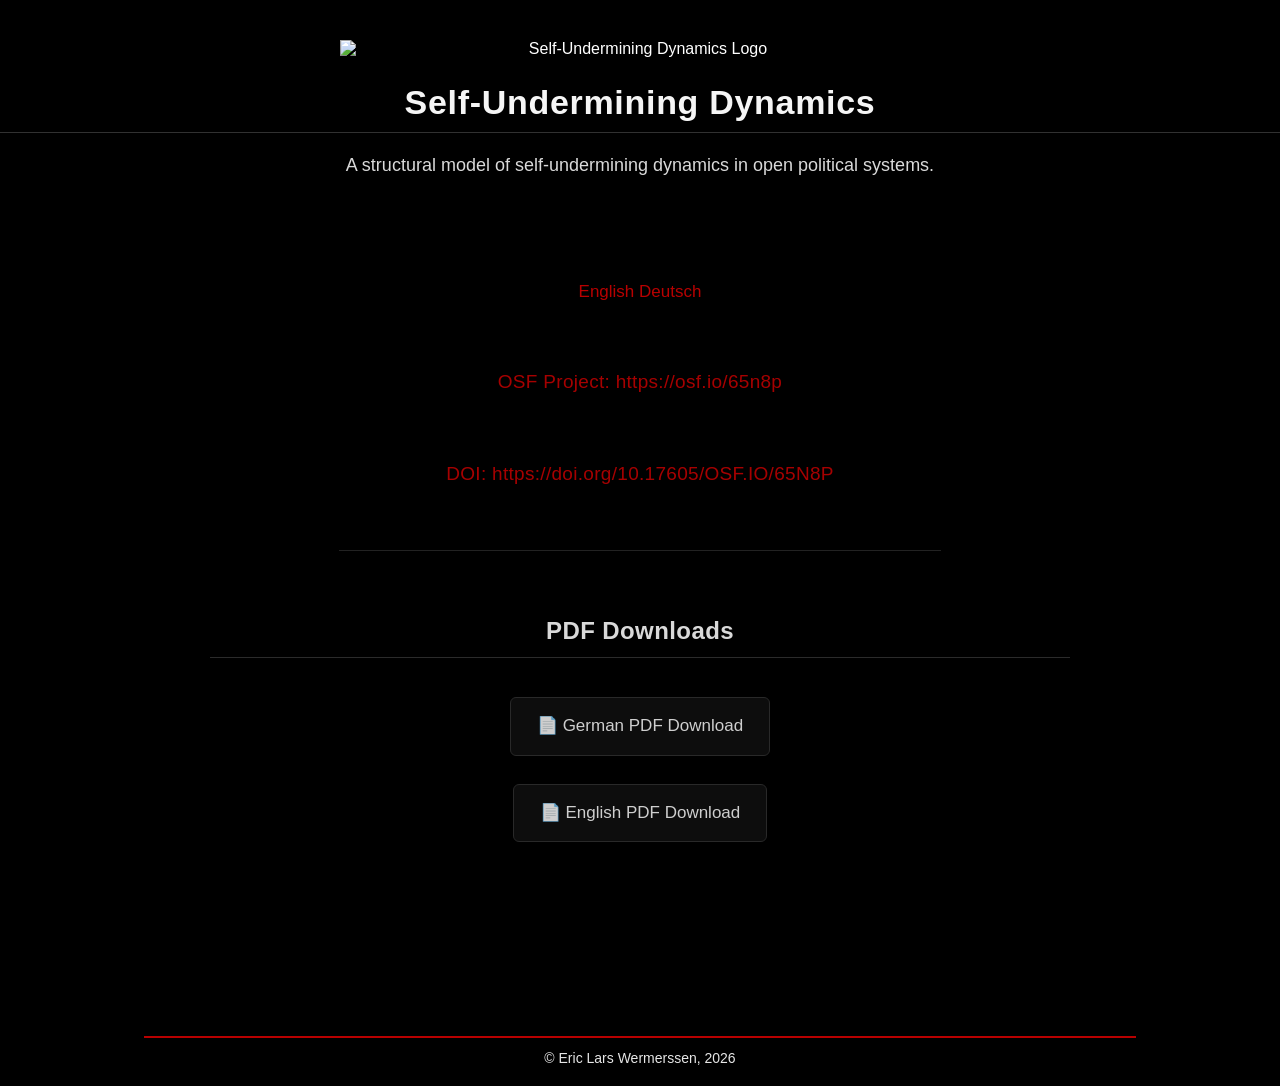
==== index.html @ 3ce1b457 "Add files via upload" ====
<!DOCTYPE html>
<html lang="en">
<head>
    <meta charset="UTF-8">
    <title>Self‑Undermining Dynamics</title>
    <link rel="stylesheet" href="style.css">
</head>

<body>

<header class="root-header">
    <img src="assets/logo.png"
         alt="Self‑Undermining Dynamics Logo"
         class="root-logo">

    <h1 class="root-title">Self‑Undermining Dynamics</h1>
    <p class="root-sub">
        A structural model of self‑undermining dynamics in open political systems.
    </p>
</header>

<main>
    <div class="root-wrapper">

        <div class="lang-buttons">
            <a class="lang-btn" href="en/index.html">English</a>
            <a class="lang-btn" href="de/index.html">Deutsch</a>
        </div>

        <div class="section">
            <a class="osf-link" href="https://osf.io/65n8p" target="_blank">
                OSF Project: https://osf.io/65n8p
            </a>
        </div>

        <div class="section">
            <a class="osf-link" href="https://doi.org/10.17605/OSF.IO/65N8P" target="_blank">
                DOI: https://doi.org/10.17605/OSF.IO/65N8P
            </a>
        </div>

        <div class="divider"></div>

        <div class="section">
            <h2 class="pdf-title">PDF Downloads</h2>

            <a class="download-btn" href="de/selbst-unterminierende-dynamiken-strukturelles-modell.pdf" target="_blank">
                📄 German PDF Download
            </a>

            <br>

            <a class="download-btn" href="en/self-undermining-dynamics-structural-model.pdf" target="_blank">
                📄 English PDF Download
            </a>
        </div>

    </div>
</main>

<footer class="footer">
    <div class="footer-line"></div>
    <div class="footer-text">© Eric Lars Wermerssen, 2026</div>
</footer>

</body>
</html>
---- style.css ----
/* ============================
   GLOBAL
   ============================ */

body {
    margin: 0;
    background-color: #000;
    font-family: "Segoe UI", Arial, sans-serif;
    color: #fff;
}

a {
    color: #fff;
    text-decoration: none;
}

a:hover {
    color: #cc0000;
}


/* ============================
   UNIVERSAL LOGO SYSTEM
   ============================ */

.logo,
.root-logo {
    display: block;
    margin: 0 auto;
    height: auto;
}

/* Unterseiten-Logo */
.logo {
    width: 260px;
    max-width: 90%;
    margin-bottom: 12px;
}

/* Root-Logo */
.root-logo {
    width: 600px;
    max-width: 90%;
    margin-bottom: 25px;
}


/* ============================
   HEADER (en/ und de/)
   ============================ */

.header {
    text-align: center;
    padding: 30px 20px 20px 20px;
    background-color: #000;
    margin-bottom: 20px;
}

.title {
    font-size: 26px;
    font-weight: 600;
    margin-top: 10px;
    opacity: 0.95;
}


/* ============================
   MAIN CONTENT (Unterseiten)
   ============================ */

main {
    padding: 20px;
    font-size: 17px;
    line-height: 1.68;
    max-width: 900px;
    margin: 0 auto;
    padding-top: 12px;
    padding-bottom: 40px;
}

/* Überschriften */
main h2 {
    font-size: 27px;
    margin-top: 15px;
    margin-bottom: 28px;
    letter-spacing: 0.6px;
    opacity: 0.96;
    border-bottom: 1px solid #333;
    padding-bottom: 6px;
}

main h3 {
    font-size: 22px;
    margin-top: 28px;
    margin-bottom: 16px;
    letter-spacing: 0.4px;
    opacity: 0.95;
}

/* Paragraphen */
main p {
    margin-bottom: 26px;
    opacity: 0.93;
}

/* Links im Main */
main a {
    color: #cc0000;
    opacity: 0.9;
    font-weight: 500;
}

main a:hover {
    opacity: 1.0;
}

/* Blockquote */
main blockquote {
    border-left: 3px solid #cc0000;
    padding-left: 14px;
    margin: 24px 0;
    opacity: 0.9;
}

/* Listen */
main ul {
    margin-bottom: 26px;
    padding-left: 24px;
    opacity: 0.92;
}

main li {
    margin-bottom: 10px;
}

/* Tabellen */
main table {
    width: 100%;
    border-collapse: collapse;
    margin: 26px 0;
}

main th, main td {
    border: 1px solid #333;
    padding: 10px 14px;
    text-align: left;
    opacity: 0.92;
}

main th {
    background-color: #111;
    font-weight: 600;
}


/* ============================
   NAVIGATION (Unterseiten)
   ============================ */

.nav {
    text-align: center;
    margin: 40px 0 35px 0;
    padding-bottom: 14px;
    border-bottom: 1px solid #444;
}

.nav a {
    margin: 0 22px;
    font-size: 18px;
    opacity: 0.85;
    letter-spacing: 0.4px;
    transition: opacity 0.2s ease;
}

.nav a:hover {
    opacity: 1.0;
}


/* ============================
   ROOT PAGE (Startseite)
   ============================ */

.root-header {
    text-align: center;
    margin-top: 40px;
    margin-bottom: 40px;
}

.root-title {
    font-size: 34px;
    letter-spacing: 0.7px;
    margin-bottom: 18px;
    opacity: 0.96;
    border-bottom: 1px solid #333;
    padding-bottom: 10px;
}

.root-sub {
    opacity: 0.85;
    max-width: 650px;
    margin: 0 auto 45px auto;
    line-height: 1.65;
    font-size: 18px;
}

.root-wrapper {
    max-width: 900px;
    margin: 0 auto;
    padding: 40px 20px;
    text-align: center;
}

.section {
    margin-top: 60px;
    opacity: 0.9;
}

.osf-link {
    font-size: 19px;
    opacity: 0.9;
    letter-spacing: 0.3px;
}

.osf-link:hover {
    opacity: 1.0;
}

.divider {
    width: 70%;
    height: 1px;
    background-color: #444;
    margin: 60px auto;
    opacity: 0.5;
}

.download-btn {
    display: inline-block;
    padding: 14px 26px;
    margin: 14px 0;
    background-color: #111;
    color: #fff;
    text-decoration: none;
    border-radius: 6px;
    font-size: 17px;
    border: 1px solid #333;
    transition: background-color 0.2s ease, border-color 0.2s ease;
}

.download-btn:hover {
    background-color: #cc0000;
    border-color: #cc0000;
}

.pdf-title {
    font-size: 24px;
    margin-bottom: 25px;
    letter-spacing: 0.4px;
    opacity: 0.95;
}


/* ============================
   FOOTER
   ============================ */

.footer {
    margin-top: 80px;
    padding: 20px;
    text-align: center;
}

.footer-line {
    width: 80%;
    height: 2px;
    background-color: #cc0000;
    margin: 0 auto 12px auto;
    opacity: 0.9;
}

.footer-text {
    color: #fff;
    font-size: 14px;
    opacity: 0.9;
}
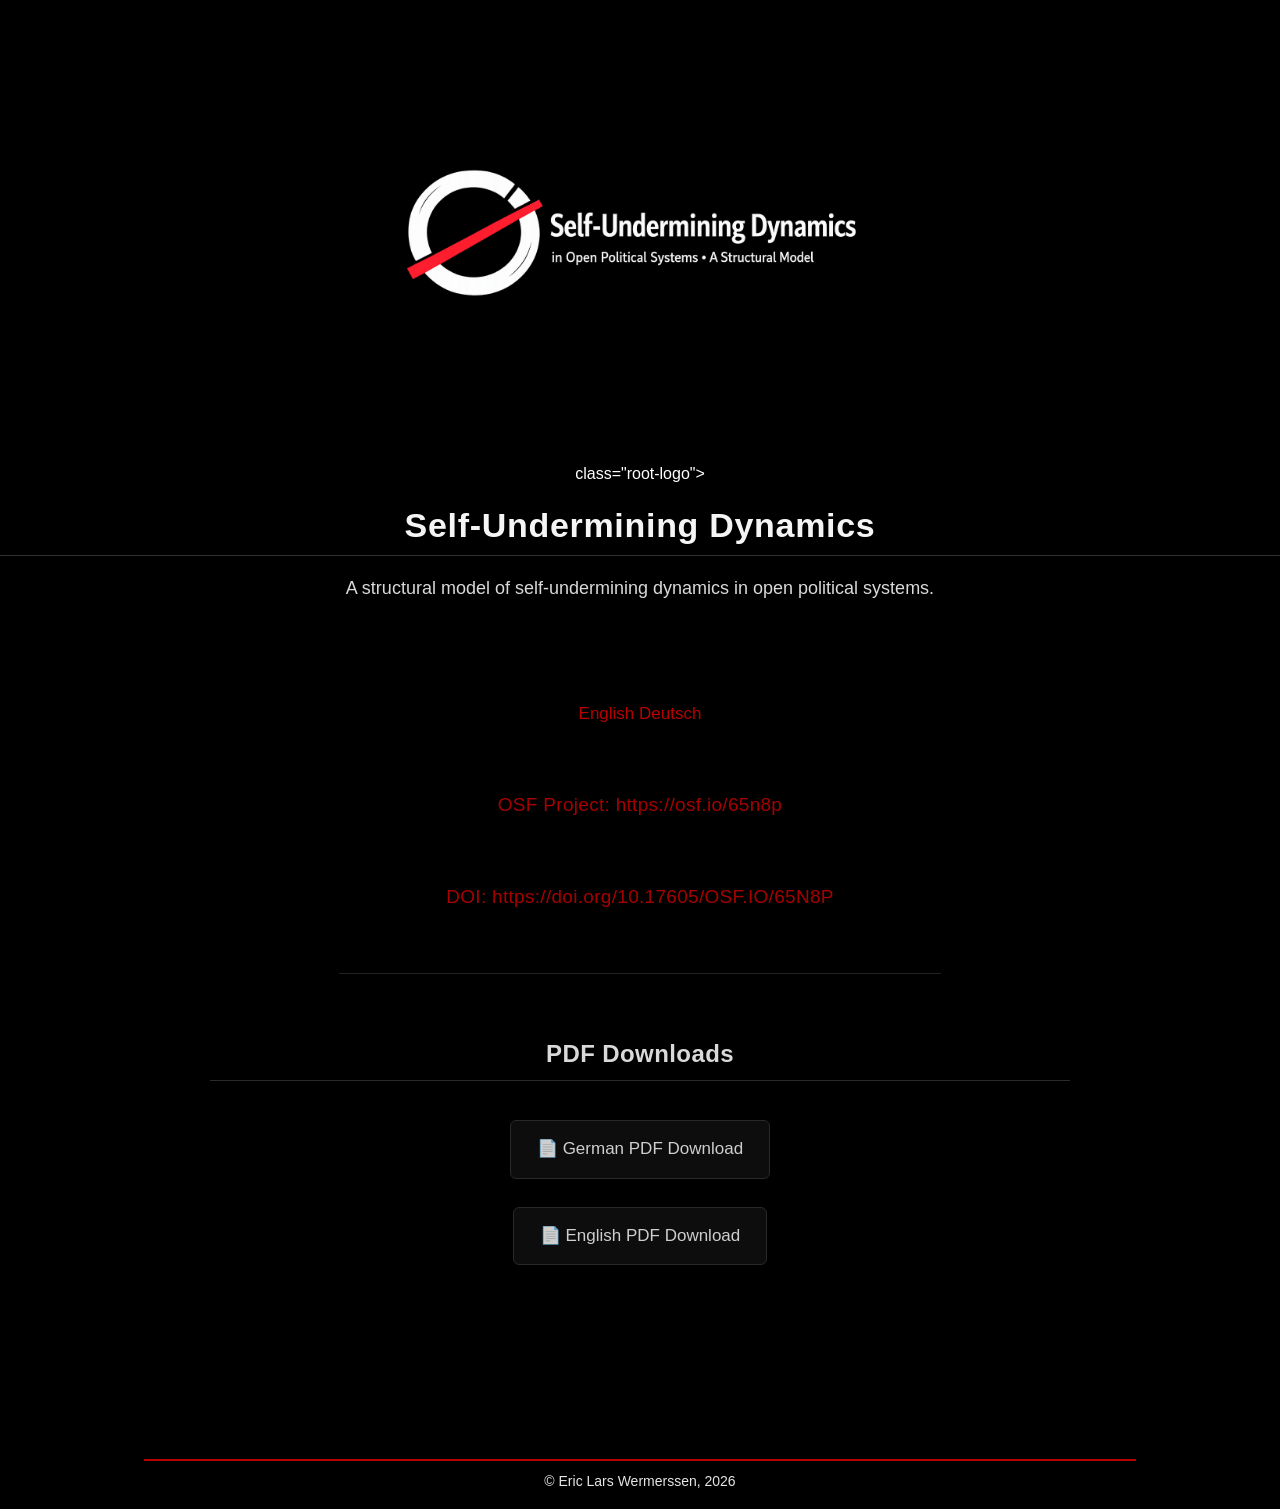
==== commit fb3d64f8: "Update index.html" ====
--- a/index.html
+++ b/index.html
@@ -9,8 +9,8 @@
 <body>
 
 <header class="root-header">
-    <img src="assets/logo.png"
-         alt="Self‑Undermining Dynamics Logo"
+    <img src="logo.png" class="root-logo" alt="Self‑Undermining Dynamics Logo">
+
          class="root-logo">
 
     <h1 class="root-title">Self‑Undermining Dynamics</h1>
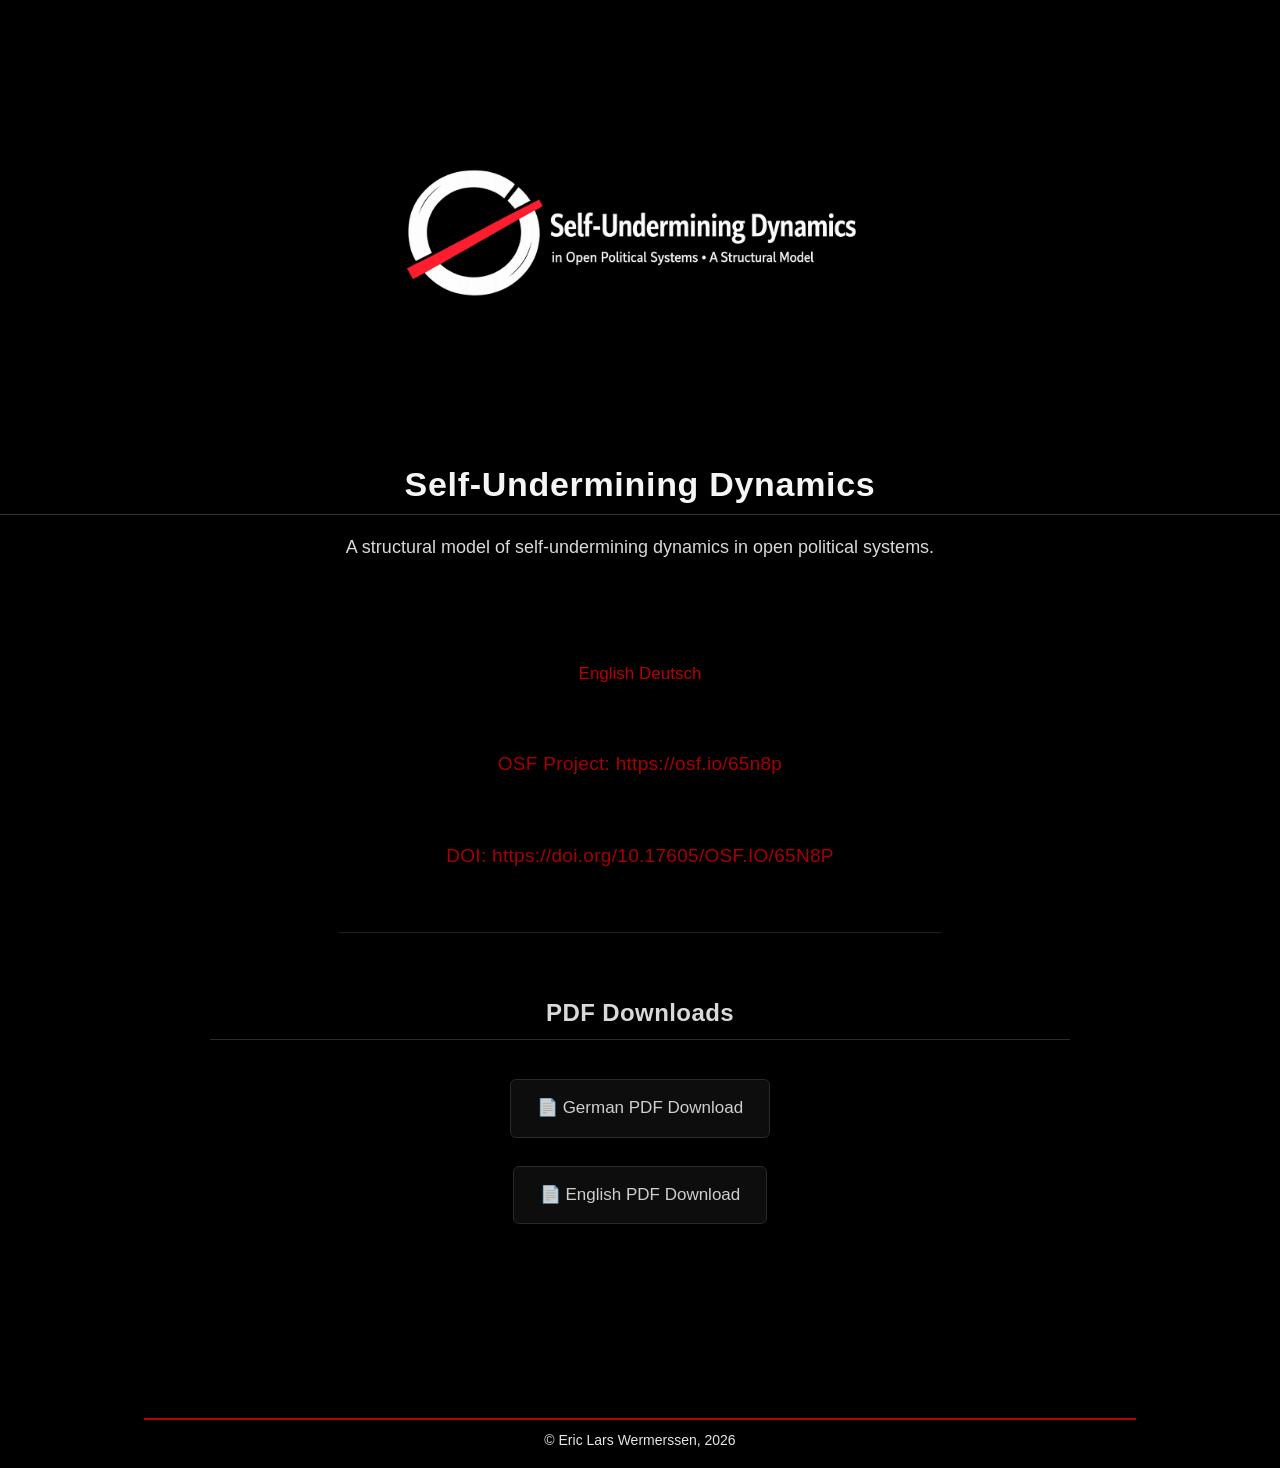
==== commit e6d64a93: "Update index.html" ====
--- a/index.html
+++ b/index.html
@@ -10,8 +10,6 @@
 
 <header class="root-header">
     <img src="logo.png" class="root-logo" alt="Self‑Undermining Dynamics Logo">
-
-         class="root-logo">
 
     <h1 class="root-title">Self‑Undermining Dynamics</h1>
     <p class="root-sub">
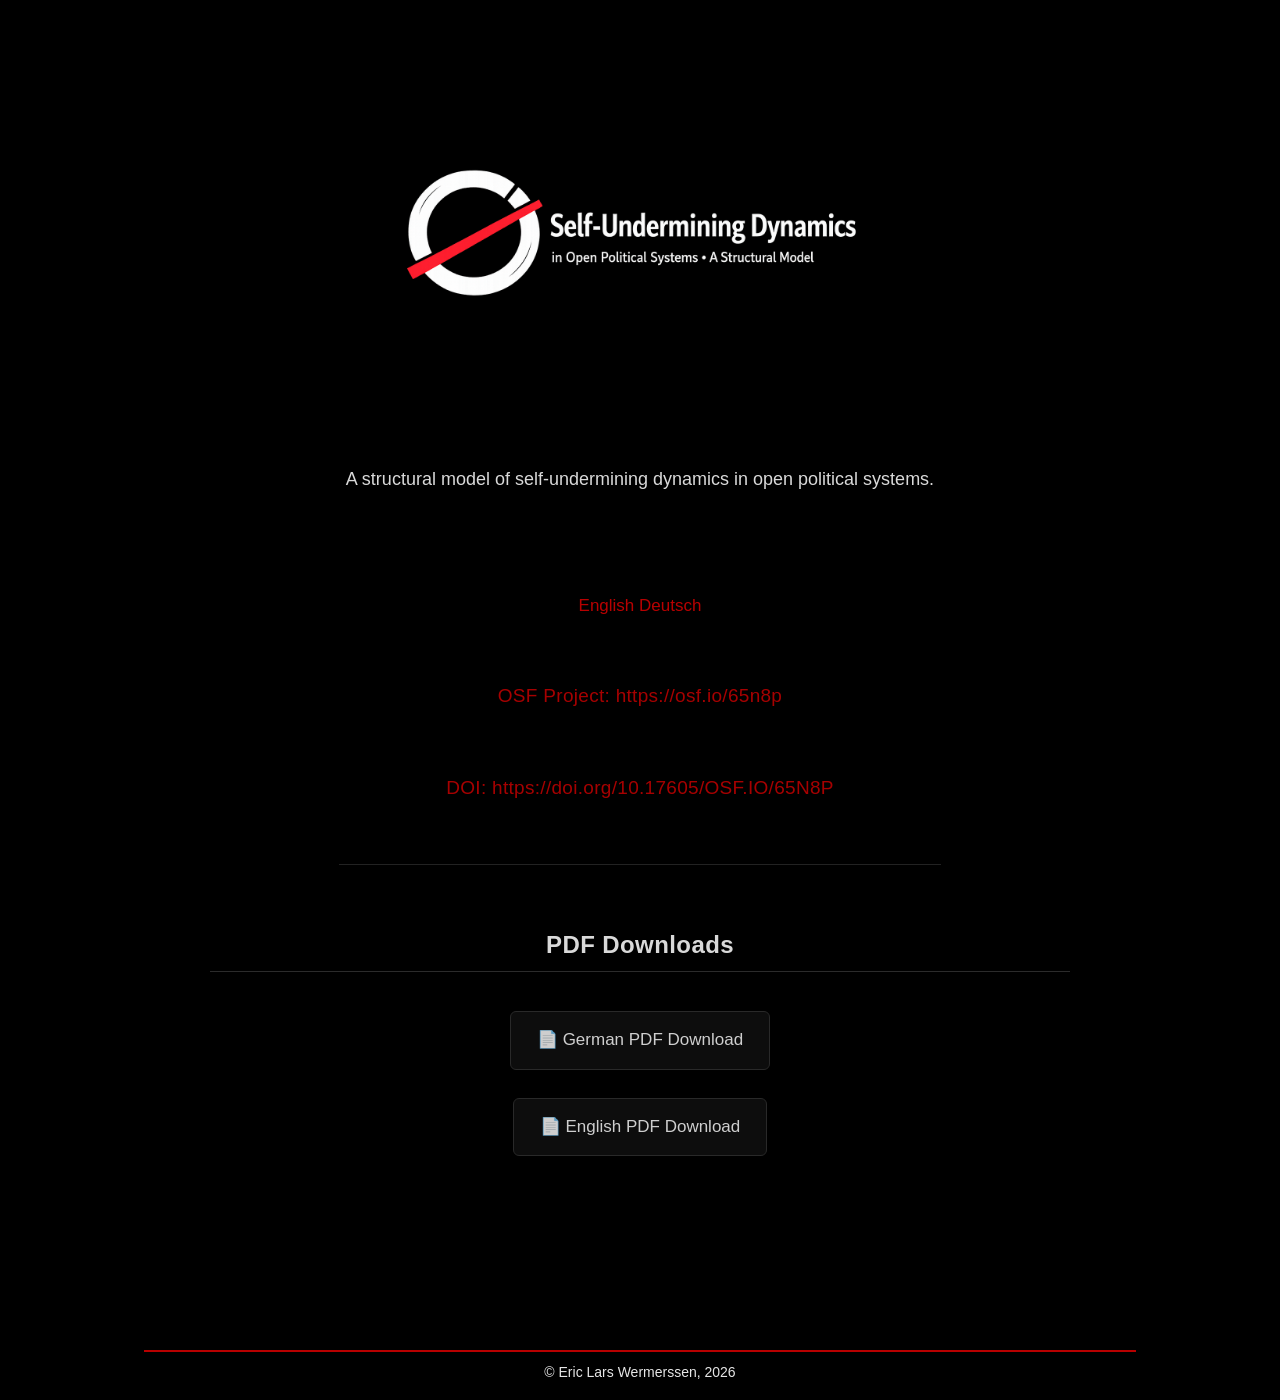
==== commit 0e90bac7: "Update index.html" ====
--- a/index.html
+++ b/index.html
@@ -10,9 +10,7 @@
 
 <header class="root-header">
     <img src="logo.png" class="root-logo" alt="Self‑Undermining Dynamics Logo">
-
-    <h1 class="root-title">Self‑Undermining Dynamics</h1>
-    <p class="root-sub">
+     <p class="root-sub">
         A structural model of self‑undermining dynamics in open political systems.
     </p>
 </header>
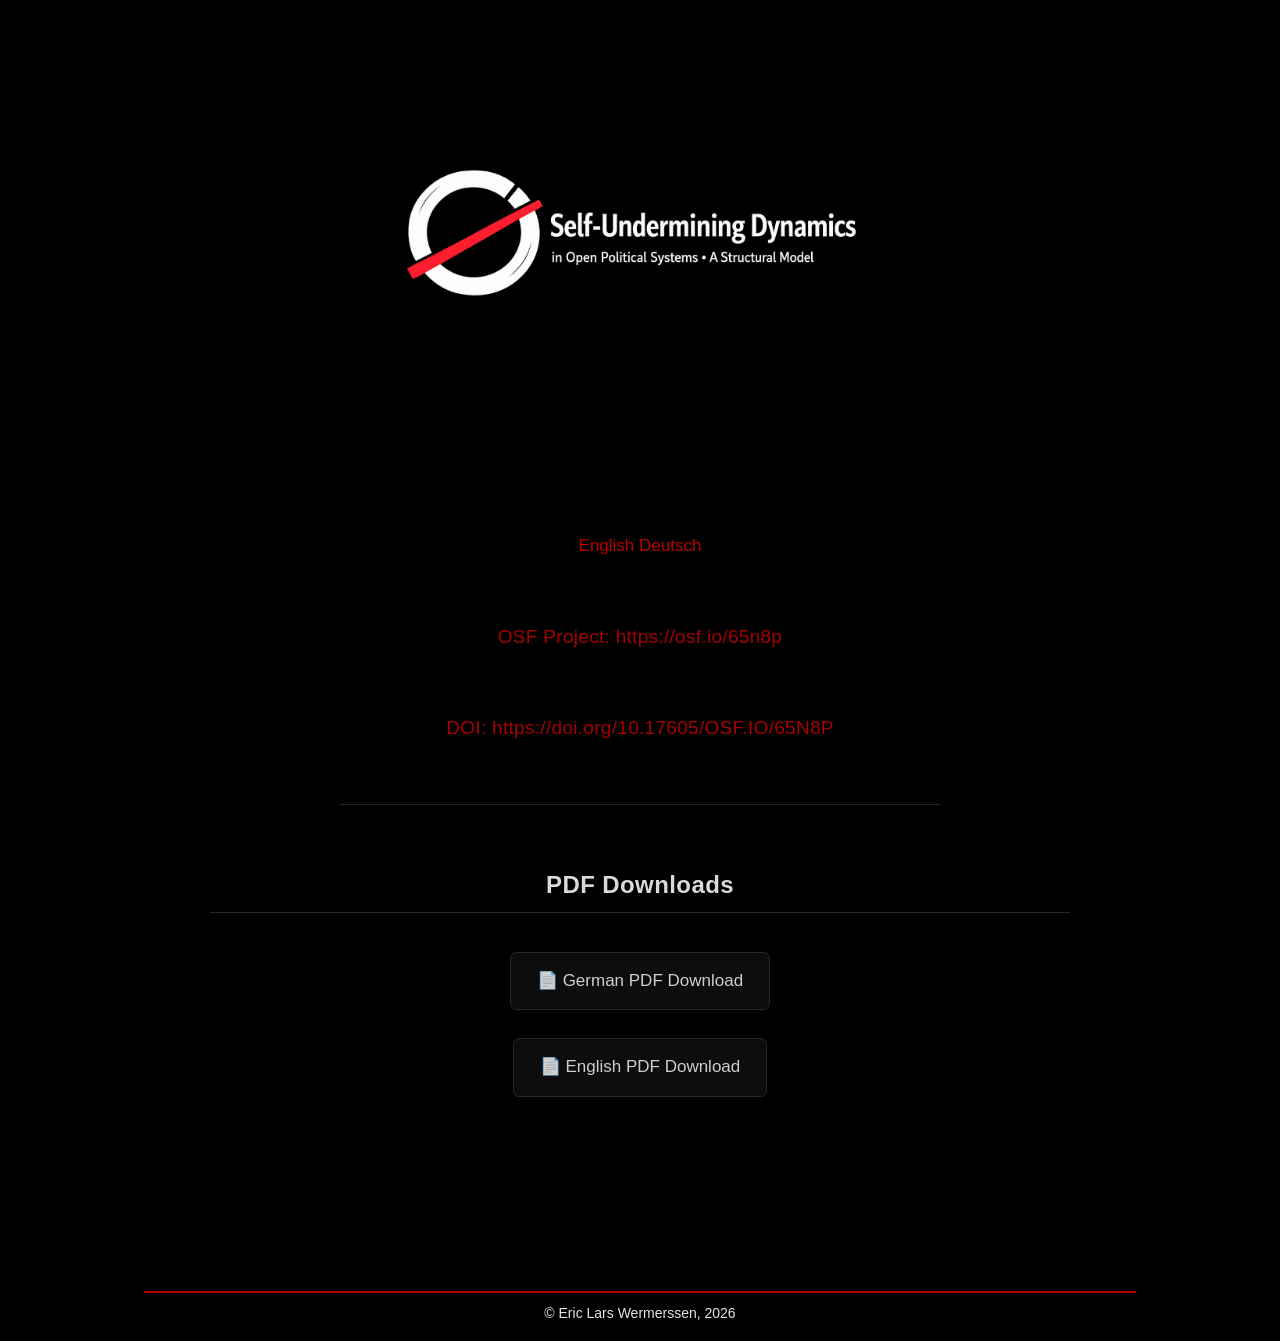
==== commit 8dca8b11: "Update index.html" ====
--- a/index.html
+++ b/index.html
@@ -10,10 +10,7 @@
 
 <header class="root-header">
     <img src="logo.png" class="root-logo" alt="Self‑Undermining Dynamics Logo">
-     <p class="root-sub">
-        A structural model of self‑undermining dynamics in open political systems.
-    </p>
-</header>
+    </header>
 
 <main>
     <div class="root-wrapper">
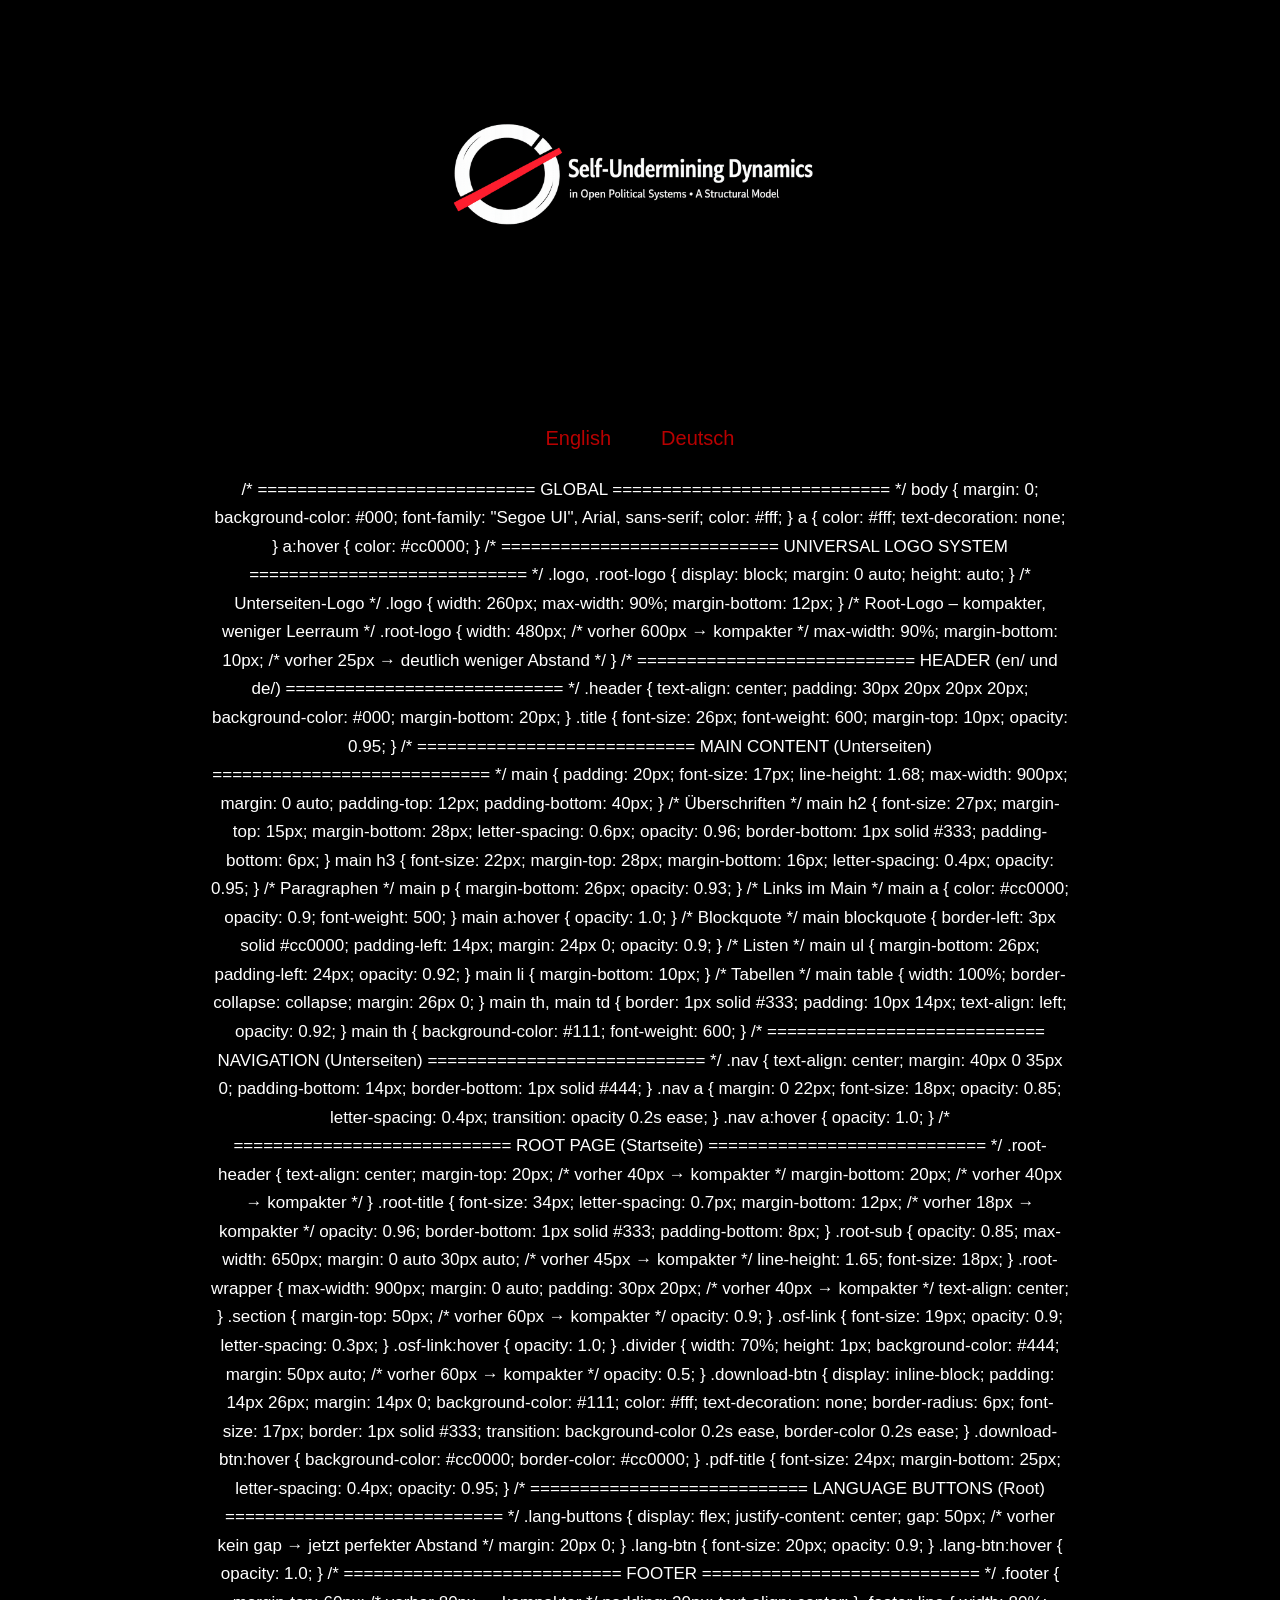
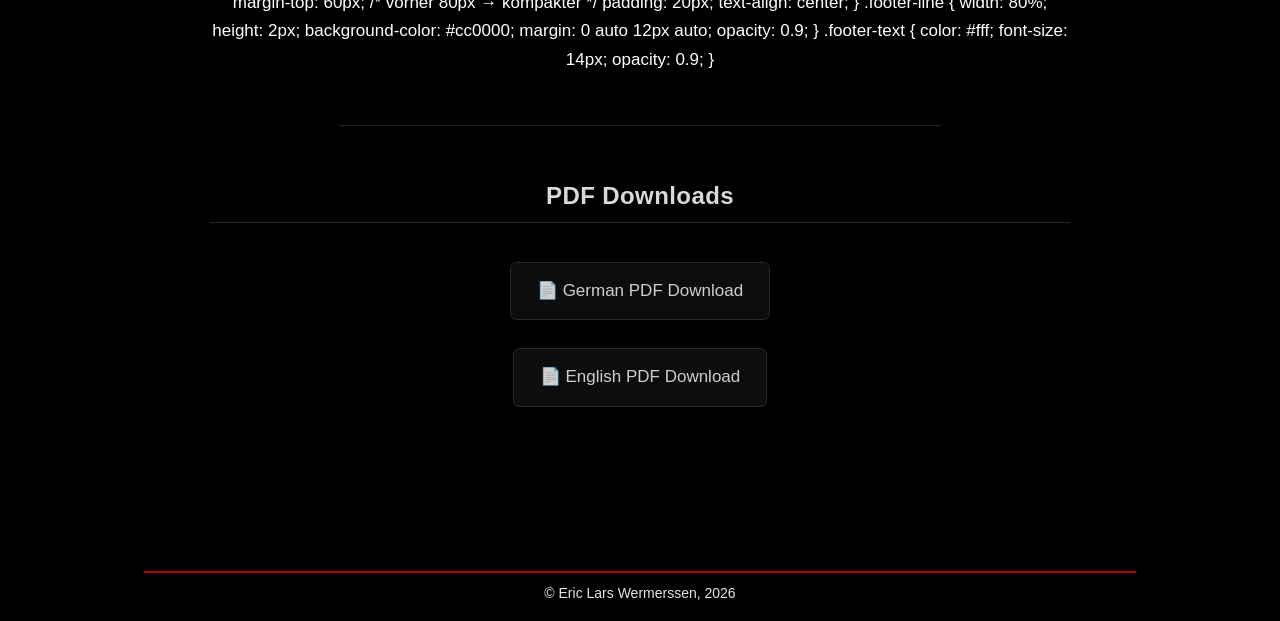
==== commit 73c23afe: "Update index.html" ====
--- a/index.html
+++ b/index.html
@@ -20,17 +20,312 @@
             <a class="lang-btn" href="de/index.html">Deutsch</a>
         </div>
 
-        <div class="section">
-            <a class="osf-link" href="https://osf.io/65n8p" target="_blank">
-                OSF Project: https://osf.io/65n8p
-            </a>
-        </div>
-
-        <div class="section">
-            <a class="osf-link" href="https://doi.org/10.17605/OSF.IO/65N8P" target="_blank">
-                DOI: https://doi.org/10.17605/OSF.IO/65N8P
-            </a>
-        </div>
+        /* ============================
+   GLOBAL
+   ============================ */
+
+body {
+    margin: 0;
+    background-color: #000;
+    font-family: "Segoe UI", Arial, sans-serif;
+    color: #fff;
+}
+
+a {
+    color: #fff;
+    text-decoration: none;
+}
+
+a:hover {
+    color: #cc0000;
+}
+
+
+/* ============================
+   UNIVERSAL LOGO SYSTEM
+   ============================ */
+
+.logo,
+.root-logo {
+    display: block;
+    margin: 0 auto;
+    height: auto;
+}
+
+/* Unterseiten-Logo */
+.logo {
+    width: 260px;
+    max-width: 90%;
+    margin-bottom: 12px;
+}
+
+/* Root-Logo – kompakter, weniger Leerraum */
+.root-logo {
+    width: 480px;          /* vorher 600px → kompakter */
+    max-width: 90%;
+    margin-bottom: 10px;   /* vorher 25px → deutlich weniger Abstand */
+}
+
+
+/* ============================
+   HEADER (en/ und de/)
+   ============================ */
+
+.header {
+    text-align: center;
+    padding: 30px 20px 20px 20px;
+    background-color: #000;
+    margin-bottom: 20px;
+}
+
+.title {
+    font-size: 26px;
+    font-weight: 600;
+    margin-top: 10px;
+    opacity: 0.95;
+}
+
+
+/* ============================
+   MAIN CONTENT (Unterseiten)
+   ============================ */
+
+main {
+    padding: 20px;
+    font-size: 17px;
+    line-height: 1.68;
+    max-width: 900px;
+    margin: 0 auto;
+    padding-top: 12px;
+    padding-bottom: 40px;
+}
+
+/* Überschriften */
+main h2 {
+    font-size: 27px;
+    margin-top: 15px;
+    margin-bottom: 28px;
+    letter-spacing: 0.6px;
+    opacity: 0.96;
+    border-bottom: 1px solid #333;
+    padding-bottom: 6px;
+}
+
+main h3 {
+    font-size: 22px;
+    margin-top: 28px;
+    margin-bottom: 16px;
+    letter-spacing: 0.4px;
+    opacity: 0.95;
+}
+
+/* Paragraphen */
+main p {
+    margin-bottom: 26px;
+    opacity: 0.93;
+}
+
+/* Links im Main */
+main a {
+    color: #cc0000;
+    opacity: 0.9;
+    font-weight: 500;
+}
+
+main a:hover {
+    opacity: 1.0;
+}
+
+/* Blockquote */
+main blockquote {
+    border-left: 3px solid #cc0000;
+    padding-left: 14px;
+    margin: 24px 0;
+    opacity: 0.9;
+}
+
+/* Listen */
+main ul {
+    margin-bottom: 26px;
+    padding-left: 24px;
+    opacity: 0.92;
+}
+
+main li {
+    margin-bottom: 10px;
+}
+
+/* Tabellen */
+main table {
+    width: 100%;
+    border-collapse: collapse;
+    margin: 26px 0;
+}
+
+main th, main td {
+    border: 1px solid #333;
+    padding: 10px 14px;
+    text-align: left;
+    opacity: 0.92;
+}
+
+main th {
+    background-color: #111;
+    font-weight: 600;
+}
+
+
+/* ============================
+   NAVIGATION (Unterseiten)
+   ============================ */
+
+.nav {
+    text-align: center;
+    margin: 40px 0 35px 0;
+    padding-bottom: 14px;
+    border-bottom: 1px solid #444;
+}
+
+.nav a {
+    margin: 0 22px;
+    font-size: 18px;
+    opacity: 0.85;
+    letter-spacing: 0.4px;
+    transition: opacity 0.2s ease;
+}
+
+.nav a:hover {
+    opacity: 1.0;
+}
+
+
+/* ============================
+   ROOT PAGE (Startseite)
+   ============================ */
+
+.root-header {
+    text-align: center;
+    margin-top: 20px;      /* vorher 40px → kompakter */
+    margin-bottom: 20px;   /* vorher 40px → kompakter */
+}
+
+.root-title {
+    font-size: 34px;
+    letter-spacing: 0.7px;
+    margin-bottom: 12px;   /* vorher 18px → kompakter */
+    opacity: 0.96;
+    border-bottom: 1px solid #333;
+    padding-bottom: 8px;
+}
+
+.root-sub {
+    opacity: 0.85;
+    max-width: 650px;
+    margin: 0 auto 30px auto; /* vorher 45px → kompakter */
+    line-height: 1.65;
+    font-size: 18px;
+}
+
+.root-wrapper {
+    max-width: 900px;
+    margin: 0 auto;
+    padding: 30px 20px;    /* vorher 40px → kompakter */
+    text-align: center;
+}
+
+.section {
+    margin-top: 50px;      /* vorher 60px → kompakter */
+    opacity: 0.9;
+}
+
+.osf-link {
+    font-size: 19px;
+    opacity: 0.9;
+    letter-spacing: 0.3px;
+}
+
+.osf-link:hover {
+    opacity: 1.0;
+}
+
+.divider {
+    width: 70%;
+    height: 1px;
+    background-color: #444;
+    margin: 50px auto;     /* vorher 60px → kompakter */
+    opacity: 0.5;
+}
+
+.download-btn {
+    display: inline-block;
+    padding: 14px 26px;
+    margin: 14px 0;
+    background-color: #111;
+    color: #fff;
+    text-decoration: none;
+    border-radius: 6px;
+    font-size: 17px;
+    border: 1px solid #333;
+    transition: background-color 0.2s ease, border-color 0.2s ease;
+}
+
+.download-btn:hover {
+    background-color: #cc0000;
+    border-color: #cc0000;
+}
+
+.pdf-title {
+    font-size: 24px;
+    margin-bottom: 25px;
+    letter-spacing: 0.4px;
+    opacity: 0.95;
+}
+
+
+/* ============================
+   LANGUAGE BUTTONS (Root)
+   ============================ */
+
+.lang-buttons {
+    display: flex;
+    justify-content: center;
+    gap: 50px;        /* vorher kein gap → jetzt perfekter Abstand */
+    margin: 20px 0;
+}
+
+.lang-btn {
+    font-size: 20px;
+    opacity: 0.9;
+}
+
+.lang-btn:hover {
+    opacity: 1.0;
+}
+
+
+/* ============================
+   FOOTER
+   ============================ */
+
+.footer {
+    margin-top: 60px;      /* vorher 80px → kompakter */
+    padding: 20px;
+    text-align: center;
+}
+
+.footer-line {
+    width: 80%;
+    height: 2px;
+    background-color: #cc0000;
+    margin: 0 auto 12px auto;
+    opacity: 0.9;
+}
+
+.footer-text {
+    color: #fff;
+    font-size: 14px;
+    opacity: 0.9;
+}
 
         <div class="divider"></div>
 
--- a/style.css
+++ b/style.css
@@ -37,11 +37,11 @@
     margin-bottom: 12px;
 }
 
-/* Root-Logo */
+/* Root-Logo – kompakter, weniger Leerraum */
 .root-logo {
-    width: 600px;
+    width: 480px;          /* vorher 600px → kompakter */
     max-width: 90%;
-    margin-bottom: 25px;
+    margin-bottom: 10px;   /* vorher 25px → deutlich weniger Abstand */
 }
 
 
@@ -183,23 +183,23 @@
 
 .root-header {
     text-align: center;
-    margin-top: 40px;
-    margin-bottom: 40px;
+    margin-top: 20px;      /* vorher 40px → kompakter */
+    margin-bottom: 20px;   /* vorher 40px → kompakter */
 }
 
 .root-title {
     font-size: 34px;
     letter-spacing: 0.7px;
-    margin-bottom: 18px;
+    margin-bottom: 12px;   /* vorher 18px → kompakter */
     opacity: 0.96;
     border-bottom: 1px solid #333;
-    padding-bottom: 10px;
+    padding-bottom: 8px;
 }
 
 .root-sub {
     opacity: 0.85;
     max-width: 650px;
-    margin: 0 auto 45px auto;
+    margin: 0 auto 30px auto; /* vorher 45px → kompakter */
     line-height: 1.65;
     font-size: 18px;
 }
@@ -207,12 +207,12 @@
 .root-wrapper {
     max-width: 900px;
     margin: 0 auto;
-    padding: 40px 20px;
+    padding: 30px 20px;    /* vorher 40px → kompakter */
     text-align: center;
 }
 
 .section {
-    margin-top: 60px;
+    margin-top: 50px;      /* vorher 60px → kompakter */
     opacity: 0.9;
 }
 
@@ -230,7 +230,7 @@
     width: 70%;
     height: 1px;
     background-color: #444;
-    margin: 60px auto;
+    margin: 50px auto;     /* vorher 60px → kompakter */
     opacity: 0.5;
 }
 
@@ -261,11 +261,32 @@
 
 
 /* ============================
+   LANGUAGE BUTTONS (Root)
+   ============================ */
+
+.lang-buttons {
+    display: flex;
+    justify-content: center;
+    gap: 50px;        /* vorher kein gap → jetzt perfekter Abstand */
+    margin: 20px 0;
+}
+
+.lang-btn {
+    font-size: 20px;
+    opacity: 0.9;
+}
+
+.lang-btn:hover {
+    opacity: 1.0;
+}
+
+
+/* ============================
    FOOTER
    ============================ */
 
 .footer {
-    margin-top: 80px;
+    margin-top: 60px;      /* vorher 80px → kompakter */
     padding: 20px;
     text-align: center;
 }
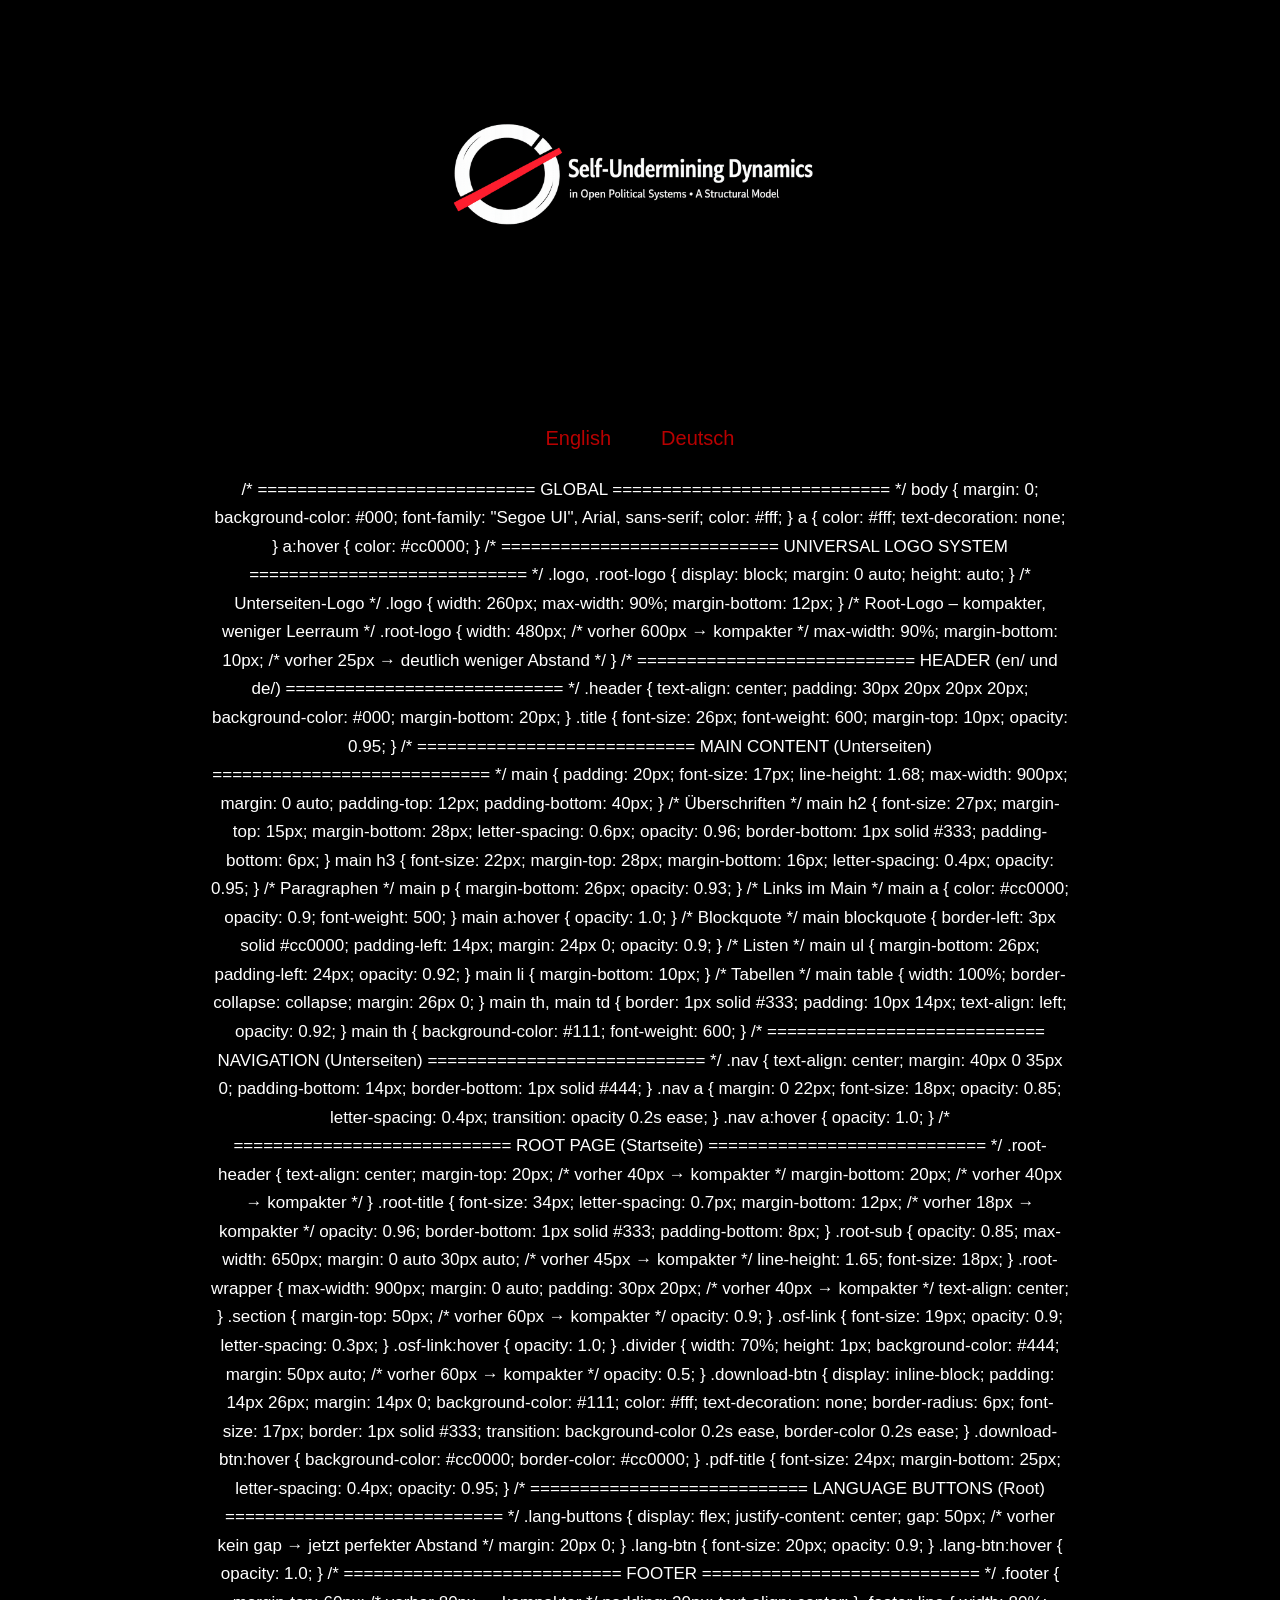
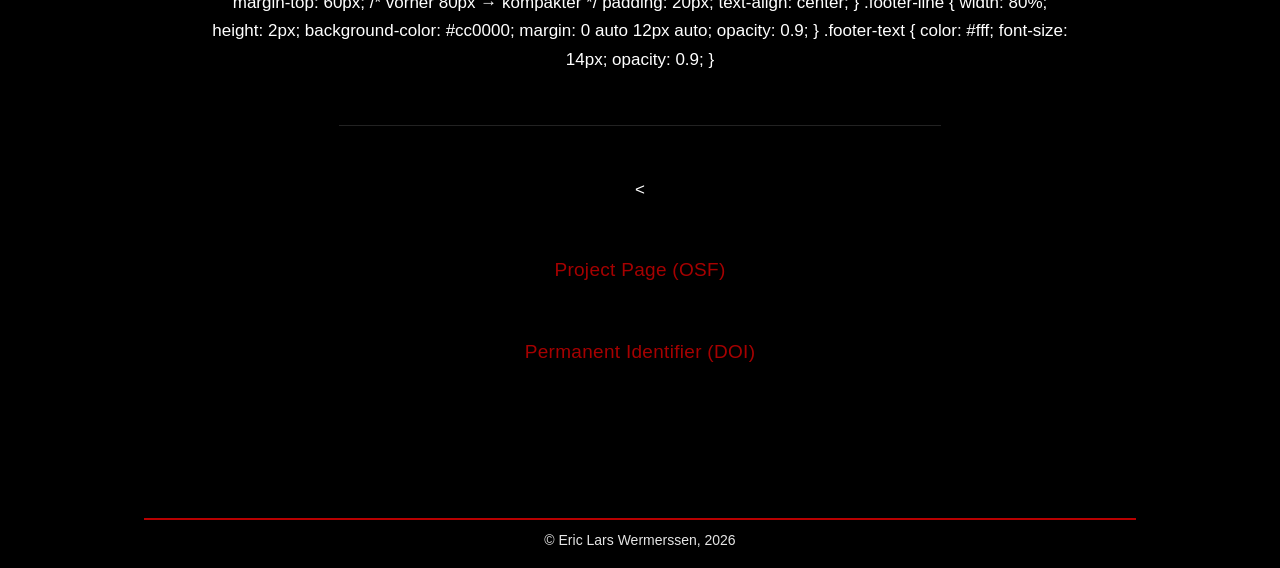
==== commit 765a50a9: "Update index.html" ====
--- a/index.html
+++ b/index.html
@@ -329,19 +329,18 @@
 
         <div class="divider"></div>
 
-        <div class="section">
-            <h2 class="pdf-title">PDF Downloads</h2>
-
-            <a class="download-btn" href="de/selbst-unterminierende-dynamiken-strukturelles-modell.pdf" target="_blank">
-                📄 German PDF Download
-            </a>
-
-            <br>
-
-            <a class="download-btn" href="en/self-undermining-dynamics-structural-model.pdf" target="_blank">
-                📄 English PDF Download
-            </a>
-        </div>
+        <<div class="section">
+    <a class="osf-link" href="https://osf.io/65n8p" target="_blank">
+        Project Page (OSF)
+    </a>
+</div>
+
+<div class="section osf-tight">
+    <a class="osf-link" href="https://doi.org/10.17605/OSF.IO/65N8P" target="_blank">
+        Permanent Identifier (DOI)
+    </a>
+</div>
+
 
     </div>
 </main>
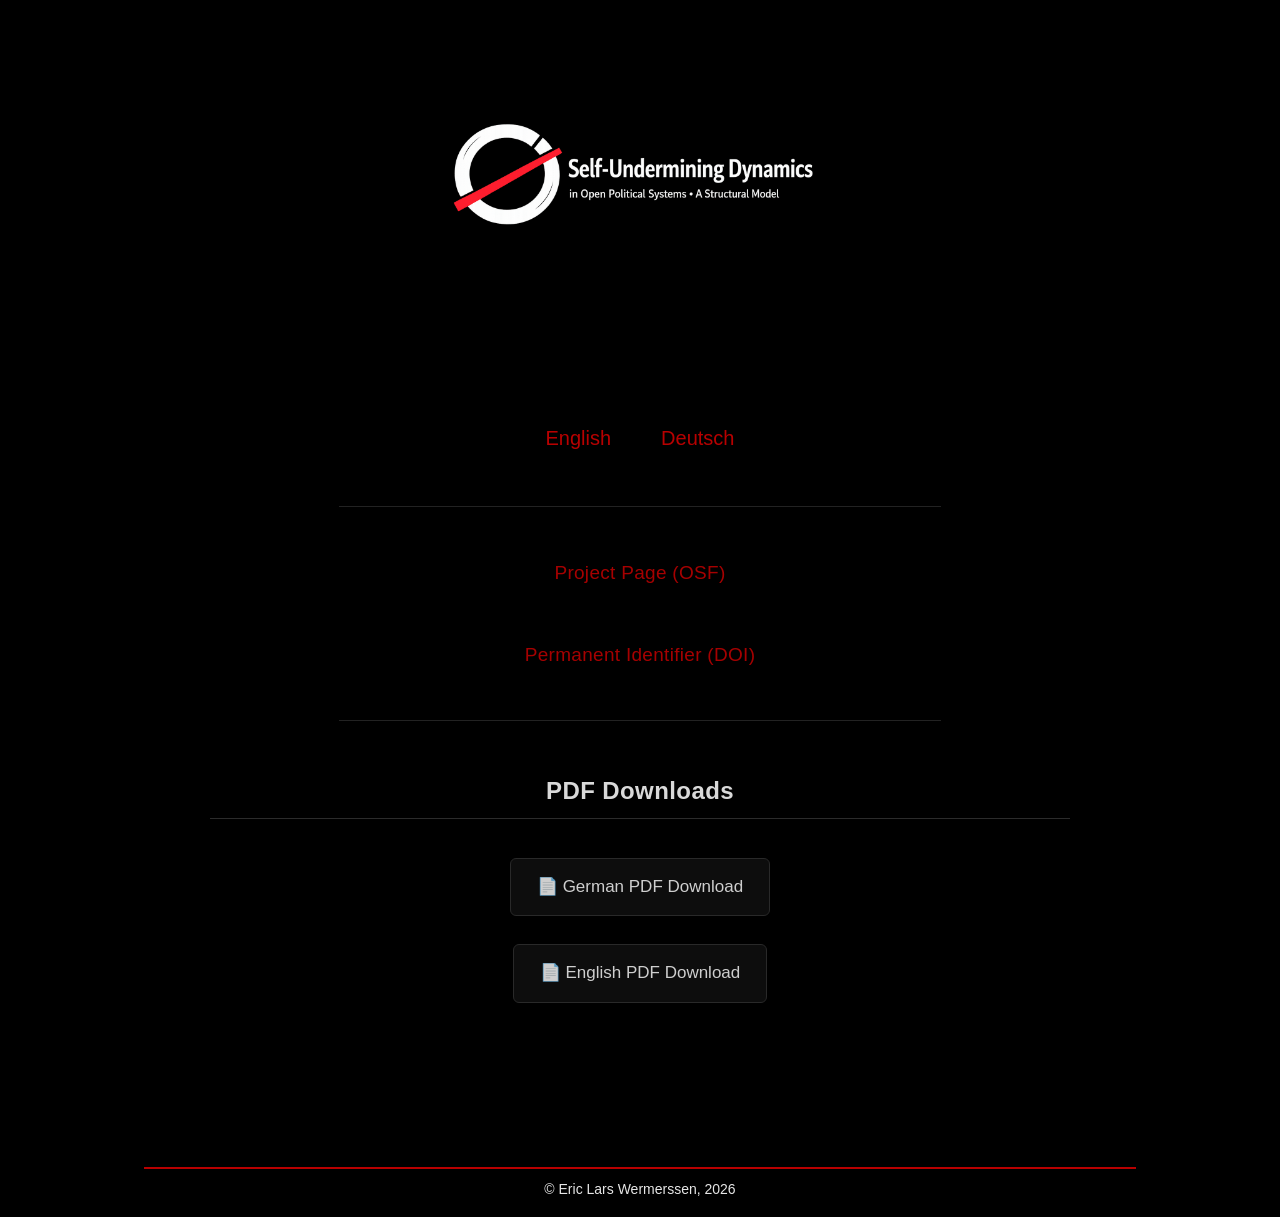
==== commit 4f92eecf: "Update index.html" ====
--- a/index.html
+++ b/index.html
@@ -10,7 +10,7 @@
 
 <header class="root-header">
     <img src="logo.png" class="root-logo" alt="Self‑Undermining Dynamics Logo">
-    </header>
+</header>
 
 <main>
     <div class="root-wrapper">
@@ -20,327 +20,35 @@
             <a class="lang-btn" href="de/index.html">Deutsch</a>
         </div>
 
-        /* ============================
-   GLOBAL
-   ============================ */
+        <div class="divider"></div>
 
-body {
-    margin: 0;
-    background-color: #000;
-    font-family: "Segoe UI", Arial, sans-serif;
-    color: #fff;
-}
+        <div class="section">
+            <a class="osf-link" href="https://osf.io/65n8p" target="_blank">
+                Project Page (OSF)
+            </a>
+        </div>
 
-a {
-    color: #fff;
-    text-decoration: none;
-}
-
-a:hover {
-    color: #cc0000;
-}
-
-
-/* ============================
-   UNIVERSAL LOGO SYSTEM
-   ============================ */
-
-.logo,
-.root-logo {
-    display: block;
-    margin: 0 auto;
-    height: auto;
-}
-
-/* Unterseiten-Logo */
-.logo {
-    width: 260px;
-    max-width: 90%;
-    margin-bottom: 12px;
-}
-
-/* Root-Logo – kompakter, weniger Leerraum */
-.root-logo {
-    width: 480px;          /* vorher 600px → kompakter */
-    max-width: 90%;
-    margin-bottom: 10px;   /* vorher 25px → deutlich weniger Abstand */
-}
-
-
-/* ============================
-   HEADER (en/ und de/)
-   ============================ */
-
-.header {
-    text-align: center;
-    padding: 30px 20px 20px 20px;
-    background-color: #000;
-    margin-bottom: 20px;
-}
-
-.title {
-    font-size: 26px;
-    font-weight: 600;
-    margin-top: 10px;
-    opacity: 0.95;
-}
-
-
-/* ============================
-   MAIN CONTENT (Unterseiten)
-   ============================ */
-
-main {
-    padding: 20px;
-    font-size: 17px;
-    line-height: 1.68;
-    max-width: 900px;
-    margin: 0 auto;
-    padding-top: 12px;
-    padding-bottom: 40px;
-}
-
-/* Überschriften */
-main h2 {
-    font-size: 27px;
-    margin-top: 15px;
-    margin-bottom: 28px;
-    letter-spacing: 0.6px;
-    opacity: 0.96;
-    border-bottom: 1px solid #333;
-    padding-bottom: 6px;
-}
-
-main h3 {
-    font-size: 22px;
-    margin-top: 28px;
-    margin-bottom: 16px;
-    letter-spacing: 0.4px;
-    opacity: 0.95;
-}
-
-/* Paragraphen */
-main p {
-    margin-bottom: 26px;
-    opacity: 0.93;
-}
-
-/* Links im Main */
-main a {
-    color: #cc0000;
-    opacity: 0.9;
-    font-weight: 500;
-}
-
-main a:hover {
-    opacity: 1.0;
-}
-
-/* Blockquote */
-main blockquote {
-    border-left: 3px solid #cc0000;
-    padding-left: 14px;
-    margin: 24px 0;
-    opacity: 0.9;
-}
-
-/* Listen */
-main ul {
-    margin-bottom: 26px;
-    padding-left: 24px;
-    opacity: 0.92;
-}
-
-main li {
-    margin-bottom: 10px;
-}
-
-/* Tabellen */
-main table {
-    width: 100%;
-    border-collapse: collapse;
-    margin: 26px 0;
-}
-
-main th, main td {
-    border: 1px solid #333;
-    padding: 10px 14px;
-    text-align: left;
-    opacity: 0.92;
-}
-
-main th {
-    background-color: #111;
-    font-weight: 600;
-}
-
-
-/* ============================
-   NAVIGATION (Unterseiten)
-   ============================ */
-
-.nav {
-    text-align: center;
-    margin: 40px 0 35px 0;
-    padding-bottom: 14px;
-    border-bottom: 1px solid #444;
-}
-
-.nav a {
-    margin: 0 22px;
-    font-size: 18px;
-    opacity: 0.85;
-    letter-spacing: 0.4px;
-    transition: opacity 0.2s ease;
-}
-
-.nav a:hover {
-    opacity: 1.0;
-}
-
-
-/* ============================
-   ROOT PAGE (Startseite)
-   ============================ */
-
-.root-header {
-    text-align: center;
-    margin-top: 20px;      /* vorher 40px → kompakter */
-    margin-bottom: 20px;   /* vorher 40px → kompakter */
-}
-
-.root-title {
-    font-size: 34px;
-    letter-spacing: 0.7px;
-    margin-bottom: 12px;   /* vorher 18px → kompakter */
-    opacity: 0.96;
-    border-bottom: 1px solid #333;
-    padding-bottom: 8px;
-}
-
-.root-sub {
-    opacity: 0.85;
-    max-width: 650px;
-    margin: 0 auto 30px auto; /* vorher 45px → kompakter */
-    line-height: 1.65;
-    font-size: 18px;
-}
-
-.root-wrapper {
-    max-width: 900px;
-    margin: 0 auto;
-    padding: 30px 20px;    /* vorher 40px → kompakter */
-    text-align: center;
-}
-
-.section {
-    margin-top: 50px;      /* vorher 60px → kompakter */
-    opacity: 0.9;
-}
-
-.osf-link {
-    font-size: 19px;
-    opacity: 0.9;
-    letter-spacing: 0.3px;
-}
-
-.osf-link:hover {
-    opacity: 1.0;
-}
-
-.divider {
-    width: 70%;
-    height: 1px;
-    background-color: #444;
-    margin: 50px auto;     /* vorher 60px → kompakter */
-    opacity: 0.5;
-}
-
-.download-btn {
-    display: inline-block;
-    padding: 14px 26px;
-    margin: 14px 0;
-    background-color: #111;
-    color: #fff;
-    text-decoration: none;
-    border-radius: 6px;
-    font-size: 17px;
-    border: 1px solid #333;
-    transition: background-color 0.2s ease, border-color 0.2s ease;
-}
-
-.download-btn:hover {
-    background-color: #cc0000;
-    border-color: #cc0000;
-}
-
-.pdf-title {
-    font-size: 24px;
-    margin-bottom: 25px;
-    letter-spacing: 0.4px;
-    opacity: 0.95;
-}
-
-
-/* ============================
-   LANGUAGE BUTTONS (Root)
-   ============================ */
-
-.lang-buttons {
-    display: flex;
-    justify-content: center;
-    gap: 50px;        /* vorher kein gap → jetzt perfekter Abstand */
-    margin: 20px 0;
-}
-
-.lang-btn {
-    font-size: 20px;
-    opacity: 0.9;
-}
-
-.lang-btn:hover {
-    opacity: 1.0;
-}
-
-
-/* ============================
-   FOOTER
-   ============================ */
-
-.footer {
-    margin-top: 60px;      /* vorher 80px → kompakter */
-    padding: 20px;
-    text-align: center;
-}
-
-.footer-line {
-    width: 80%;
-    height: 2px;
-    background-color: #cc0000;
-    margin: 0 auto 12px auto;
-    opacity: 0.9;
-}
-
-.footer-text {
-    color: #fff;
-    font-size: 14px;
-    opacity: 0.9;
-}
+        <div class="section osf-tight">
+            <a class="osf-link" href="https://doi.org/10.17605/OSF.IO/65N8P" target="_blank">
+                Permanent Identifier (DOI)
+            </a>
+        </div>
 
         <div class="divider"></div>
 
-        <<div class="section">
-    <a class="osf-link" href="https://osf.io/65n8p" target="_blank">
-        Project Page (OSF)
-    </a>
-</div>
+        <div class="section">
+            <h2 class="pdf-title">PDF Downloads</h2>
 
-<div class="section osf-tight">
-    <a class="osf-link" href="https://doi.org/10.17605/OSF.IO/65N8P" target="_blank">
-        Permanent Identifier (DOI)
-    </a>
-</div>
+            <a class="download-btn" href="de/selbst-unterminierende-dynamiken-strukturelles-modell.pdf" target="_blank">
+                📄 German PDF Download
+            </a>
 
+            <br>
+
+            <a class="download-btn" href="en/self-undermining-dynamics-structural-model.pdf" target="_blank">
+                📄 English PDF Download
+            </a>
+        </div>
 
     </div>
 </main>
